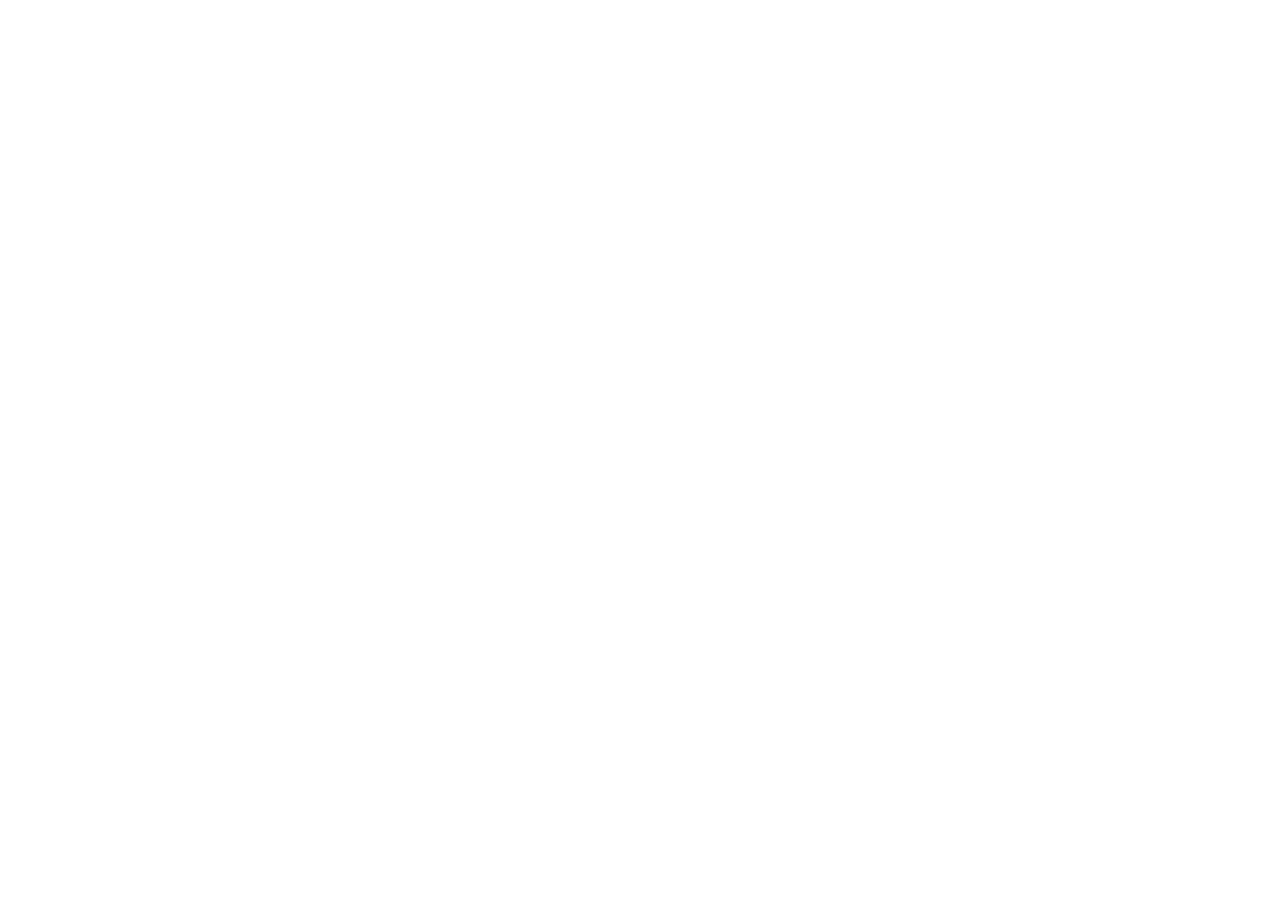
==== LandingPage.html @ b889700c "intial commit" ====
<!doctype html>
<html lang="en">
<head>
    <meta charset="UTF-8">
    <meta name="viewport"
          content="width=device-width, user-scalable=no, initial-scale=1.0, maximum-scale=1.0, minimum-scale=1.0">
    <meta http-equiv="X-UA-Compatible" content="ie=edge">
    <title>Document</title>
</head>
<body>

</body>
</html>
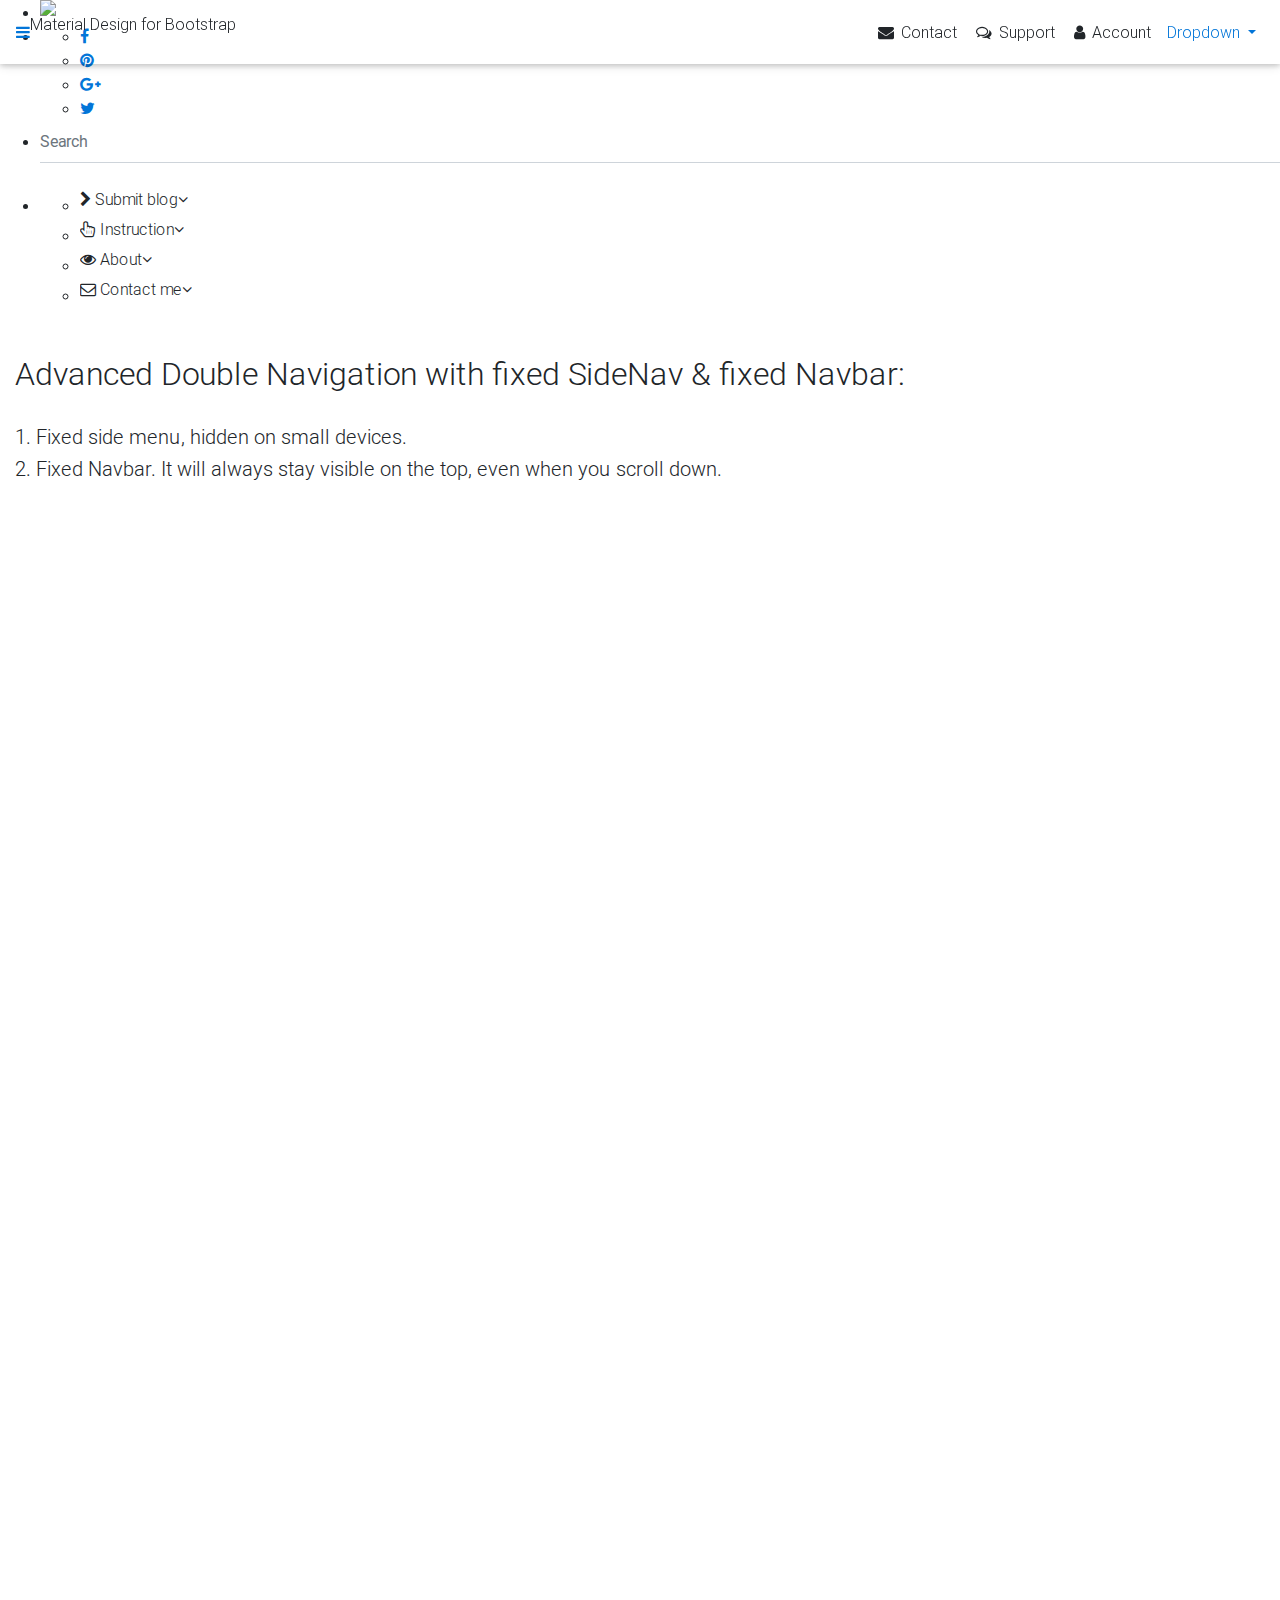
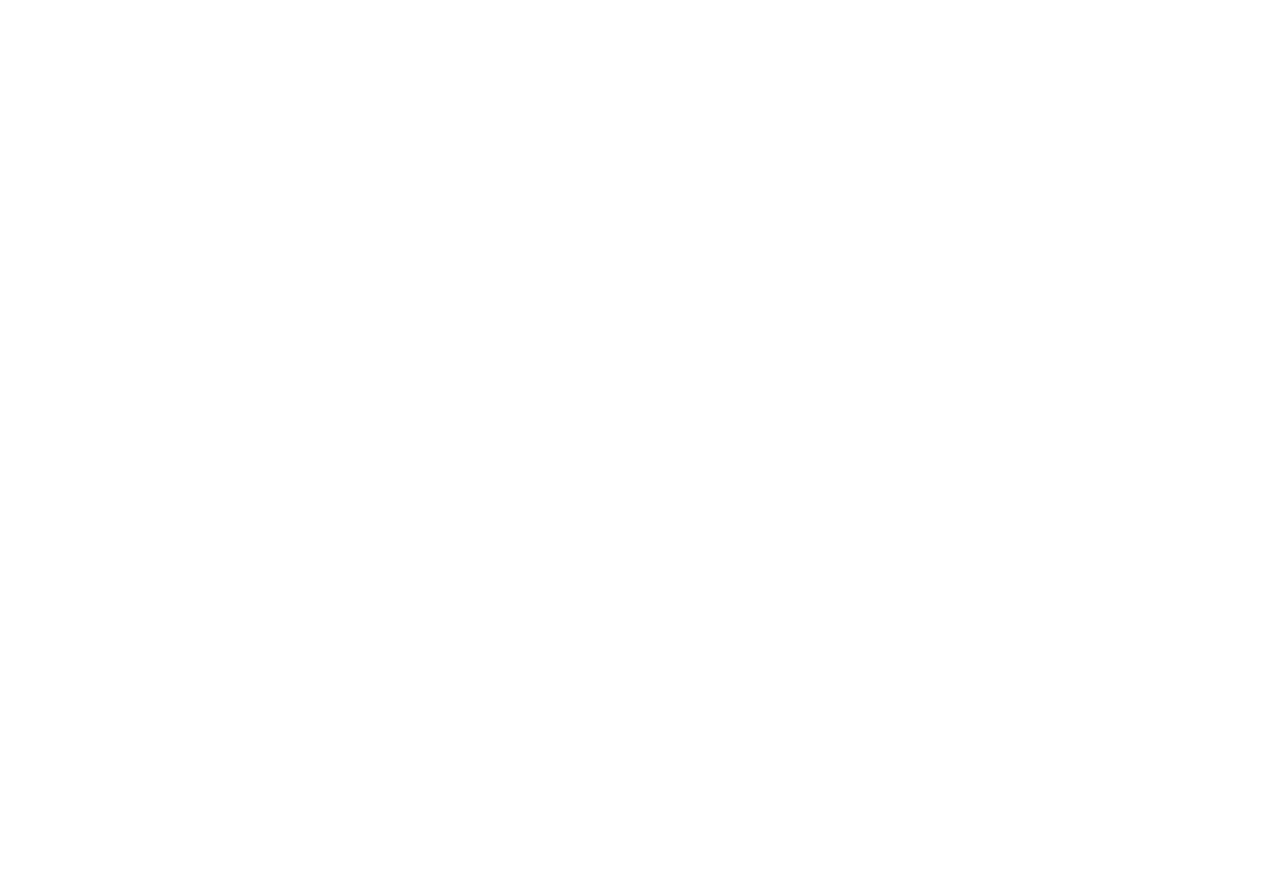
==== commit 63d56df2: "add index.html and LandingPage.html" ====
--- a/LandingPage.html
+++ b/LandingPage.html
@@ -5,9 +5,172 @@
     <meta name="viewport"
           content="width=device-width, user-scalable=no, initial-scale=1.0, maximum-scale=1.0, minimum-scale=1.0">
     <meta http-equiv="X-UA-Compatible" content="ie=edge">
+    <link rel="stylesheet" href="https://maxcdn.bootstrapcdn.com/font-awesome/4.7.0/css/font-awesome.min.css">
+    <!-- Bootstrap core CSS -->
+    <link href="css/bootstrap.min.css" rel="stylesheet">
+    <!-- Material Design Bootstrap -->
+    <link href="css/mdb.min.css" rel="stylesheet">
+    <!-- Your custom styles (optional) -->
+    <link href="css/style.css" rel="stylesheet">
     <title>Document</title>
 </head>
-<body>
+<body class="fixed-sn light-blue-skin">
 
+<!--Double navigation-->
+<header>
+    <!-- Sidebar navigation -->
+    <div id="slide-out" class="side-nav sn-bg-4 fixed">
+        <ul class="custom-scrollbar">
+            <!-- Logo -->
+            <li>
+                <div class="logo-wrapper waves-light">
+                    <a href="#"><img src="https://mdbootstrap.com/img/logo/mdb-transparent.png" class="img-fluid flex-center"></a>
+                </div>
+            </li>
+            <!--/. Logo -->
+            <!--Social-->
+            <li>
+                <ul class="social">
+                    <li><a href="#" class="icons-sm fb-ic"><i class="fa fa-facebook"> </i></a></li>
+                    <li><a href="#" class="icons-sm pin-ic"><i class="fa fa-pinterest"> </i></a></li>
+                    <li><a href="#" class="icons-sm gplus-ic"><i class="fa fa-google-plus"> </i></a></li>
+                    <li><a href="#" class="icons-sm tw-ic"><i class="fa fa-twitter"> </i></a></li>
+                </ul>
+            </li>
+            <!--/Social-->
+            <!--Search Form-->
+            <li>
+                <form class="search-form" role="search">
+                    <div class="form-group md-form mt-0 pt-1 waves-light">
+                        <input type="text" class="form-control" placeholder="Search">
+                    </div>
+                </form>
+            </li>
+            <!--/.Search Form-->
+            <!-- Side navigation links -->
+            <li>
+                <ul class="collapsible collapsible-accordion">
+                    <li><a class="collapsible-header waves-effect arrow-r"><i class="fa fa-chevron-right"></i> Submit blog<i class="fa fa-angle-down rotate-icon"></i></a>
+                        <div class="collapsible-body">
+                            <ul>
+                                <li><a href="#" class="waves-effect">Submit listing</a>
+                                </li>
+                                <li><a href="#" class="waves-effect">Registration form</a>
+                                </li>
+                            </ul>
+                        </div>
+                    </li>
+                    <li><a class="collapsible-header waves-effect arrow-r"><i class="fa fa-hand-pointer-o"></i> Instruction<i class="fa fa-angle-down rotate-icon"></i></a>
+                        <div class="collapsible-body">
+                            <ul>
+                                <li><a href="#" class="waves-effect">For bloggers</a>
+                                </li>
+                                <li><a href="#" class="waves-effect">For authors</a>
+                                </li>
+                            </ul>
+                        </div>
+                    </li>
+                    <li><a class="collapsible-header waves-effect arrow-r"><i class="fa fa-eye"></i> About<i class="fa fa-angle-down rotate-icon"></i></a>
+                        <div class="collapsible-body">
+                            <ul>
+                                <li><a href="#" class="waves-effect">Introduction</a>
+                                </li>
+                                <li><a href="#" class="waves-effect">Monthly meetings</a>
+                                </li>
+                            </ul>
+                        </div>
+                    </li>
+                    <li><a class="collapsible-header waves-effect arrow-r"><i class="fa fa-envelope-o"></i> Contact me<i class="fa fa-angle-down rotate-icon"></i></a>
+                        <div class="collapsible-body">
+                            <ul>
+                                <li><a href="#" class="waves-effect">FAQ</a>
+                                </li>
+                                <li><a href="#" class="waves-effect">Write a message</a>
+                                </li>
+                                <li><a href="#" class="waves-effect">FAQ</a>
+                                </li>
+                                <li><a href="#" class="waves-effect">Write a message</a>
+                                </li>
+                                <li><a href="#" class="waves-effect">FAQ</a>
+                                </li>
+                                <li><a href="#" class="waves-effect">Write a message</a>
+                                </li>
+                                <li><a href="#" class="waves-effect">FAQ</a>
+                                </li>
+                                <li><a href="#" class="waves-effect">Write a message</a>
+                                </li>
+                            </ul>
+                        </div>
+                    </li>
+                </ul>
+            </li>
+            <!--/. Side navigation links -->
+        </ul>
+        <div class="sidenav-bg mask-strong"></div>
+    </div>
+    <!--/. Sidebar navigation -->
+    <!-- Navbar -->
+    <nav class="navbar fixed-top navbar-toggleable-md navbar-expand-lg scrolling-navbar double-nav">
+        <!-- SideNav slide-out button -->
+        <div class="float-left">
+            <a href="#" data-activates="slide-out" class="button-collapse"><i class="fa fa-bars"></i></a>
+        </div>
+        <!-- Breadcrumb-->
+        <div class="breadcrumb-dn mr-auto">
+            <p>Material Design for Bootstrap</p>
+        </div>
+        <ul class="nav navbar-nav nav-flex-icons ml-auto">
+            <li class="nav-item">
+                <a class="nav-link"><i class="fa fa-envelope"></i> <span class="clearfix d-none d-sm-inline-block">Contact</span></a>
+            </li>
+            <li class="nav-item">
+                <a class="nav-link"><i class="fa fa-comments-o"></i> <span class="clearfix d-none d-sm-inline-block">Support</span></a>
+            </li>
+            <li class="nav-item">
+                <a class="nav-link"><i class="fa fa-user"></i> <span class="clearfix d-none d-sm-inline-block">Account</span></a>
+            </li>
+            <li class="nav-item dropdown">
+                <a class="nav-link dropdown-toggle" href="#" id="navbarDropdownMenuLink" data-toggle="dropdown" aria-haspopup="true" aria-expanded="false">
+                    Dropdown
+                </a>
+                <div class="dropdown-menu dropdown-menu-right" aria-labelledby="navbarDropdownMenuLink">
+                    <a class="dropdown-item" href="#">Action</a>
+                    <a class="dropdown-item" href="#">Another action</a>
+                    <a class="dropdown-item" href="#">Something else here</a>
+                </div>
+            </li>
+        </ul>
+    </nav>
+    <!-- /.Navbar -->
+</header>
+<!--/.Double navigation-->
+
+<!--Main Layout-->
+<main>
+    <div class="container-fluid mt-5">
+        <h2>Advanced Double Navigation with fixed SideNav & fixed Navbar:</h2>
+        <br>
+        <h5>1. Fixed side menu, hidden on small devices.</h5>
+        <h5>2. Fixed Navbar. It will always stay visible on the top, even when you scroll down.</h5>
+        <div style="height: 2000px"></div>
+    </div>
+</main>
+<!--Main Layout-->
+
+<!-- SCRIPTS -->
+<!-- JQuery -->
+<script type="text/javascript" src="js/jquery-3.2.1.min.js"></script>
+<!-- Bootstrap tooltips -->
+<script type="text/javascript" src="js/popper.min.js"></script>
+<!-- Bootstrap core JavaScript -->
+<script type="text/javascript" src="js/bootstrap.min.js"></script>
+<!-- MDB core JavaScript -->
+<script type="text/javascript" src="js/mdb.min.js"></script>
+<script>
+
+    // SideNav Initialization
+    $(".button-collapse").sideNav();
+
+</script>
 </body>
 </html>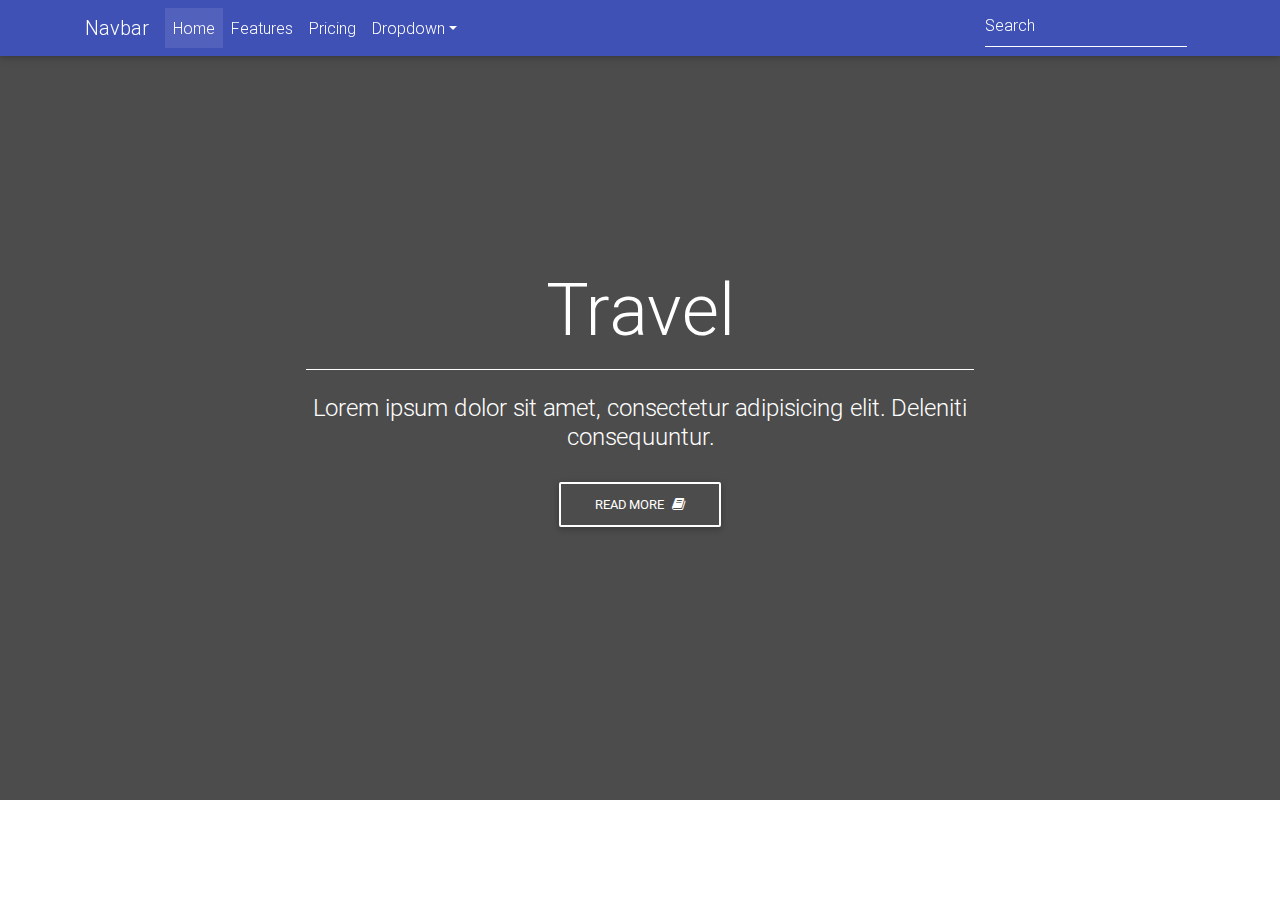
==== commit 88d590b3: "update LandingPage.html" ====
--- a/LandingPage.html
+++ b/LandingPage.html
@@ -5,157 +5,110 @@
     <meta name="viewport"
           content="width=device-width, user-scalable=no, initial-scale=1.0, maximum-scale=1.0, minimum-scale=1.0">
     <meta http-equiv="X-UA-Compatible" content="ie=edge">
-    <link rel="stylesheet" href="https://maxcdn.bootstrapcdn.com/font-awesome/4.7.0/css/font-awesome.min.css">
+    <link rel="stylesheet" href="//maxcdn.bootstrapcdn.com/font-awesome/4.7.0/css/font-awesome.min.css">
     <!-- Bootstrap core CSS -->
     <link href="css/bootstrap.min.css" rel="stylesheet">
     <!-- Material Design Bootstrap -->
     <link href="css/mdb.min.css" rel="stylesheet">
     <!-- Your custom styles (optional) -->
     <link href="css/style.css" rel="stylesheet">
-    <title>Document</title>
+    <title>Landing Page</title>
 </head>
-<body class="fixed-sn light-blue-skin">
+<body>
 
-<!--Double navigation-->
 <header>
-    <!-- Sidebar navigation -->
-    <div id="slide-out" class="side-nav sn-bg-4 fixed">
-        <ul class="custom-scrollbar">
-            <!-- Logo -->
-            <li>
-                <div class="logo-wrapper waves-light">
-                    <a href="#"><img src="https://mdbootstrap.com/img/logo/mdb-transparent.png" class="img-fluid flex-center"></a>
-                </div>
-            </li>
-            <!--/. Logo -->
-            <!--Social-->
-            <li>
-                <ul class="social">
-                    <li><a href="#" class="icons-sm fb-ic"><i class="fa fa-facebook"> </i></a></li>
-                    <li><a href="#" class="icons-sm pin-ic"><i class="fa fa-pinterest"> </i></a></li>
-                    <li><a href="#" class="icons-sm gplus-ic"><i class="fa fa-google-plus"> </i></a></li>
-                    <li><a href="#" class="icons-sm tw-ic"><i class="fa fa-twitter"> </i></a></li>
+    <!--Navbar-->
+    <nav class="navbar navbar-expand-lg navbar-dark indigo fixed-top">
+        <div class="container">
+
+            <!-- Navbar brand -->
+            <a class="navbar-brand" href="#">Navbar</a>
+
+            <!-- Collapse button -->
+            <button class="navbar-toggler" type="button" data-toggle="collapse" data-target="#basicExampleNav"
+                    aria-controls="basicExampleNav" aria-expanded="false" aria-label="Toggle navigation">
+                <span class="navbar-toggler-icon"></span>
+            </button>
+
+            <!-- Collapsible content -->
+            <div class="collapse navbar-collapse" id="basicExampleNav">
+
+                <!-- Links -->
+                <ul class="navbar-nav mr-auto">
+                    <li class="nav-item active">
+                        <a class="nav-link" href="#">Home
+                            <span class="sr-only">(current)</span>
+                        </a>
+                    </li>
+                    <li class="nav-item">
+                        <a class="nav-link" href="#">Features</a>
+                    </li>
+                    <li class="nav-item">
+                        <a class="nav-link" href="#">Pricing</a>
+                    </li>
+
+                    <!-- Dropdown -->
+                    <li class="nav-item dropdown">
+                        <a class="nav-link dropdown-toggle" id="navbarDropdownMenuLink" data-toggle="dropdown"
+                           aria-haspopup="true" aria-expanded="false">Dropdown</a>
+                        <div class="dropdown-menu dropdown-primary" aria-labelledby="navbarDropdownMenuLink">
+                            <a class="dropdown-item" href="#">Action</a>
+                            <a class="dropdown-item" href="#">Another action</a>
+                            <a class="dropdown-item" href="#">Something else here</a>
+                        </div>
+                    </li>
+
                 </ul>
-            </li>
-            <!--/Social-->
-            <!--Search Form-->
-            <li>
-                <form class="search-form" role="search">
-                    <div class="form-group md-form mt-0 pt-1 waves-light">
-                        <input type="text" class="form-control" placeholder="Search">
+                <!-- Links -->
+
+                <form class="form-inline">
+                    <div class="md-form mt-0">
+                        <input class="form-control mr-sm-2" type="text" placeholder="Search" aria-label="Search">
                     </div>
                 </form>
-            </li>
-            <!--/.Search Form-->
-            <!-- Side navigation links -->
-            <li>
-                <ul class="collapsible collapsible-accordion">
-                    <li><a class="collapsible-header waves-effect arrow-r"><i class="fa fa-chevron-right"></i> Submit blog<i class="fa fa-angle-down rotate-icon"></i></a>
-                        <div class="collapsible-body">
-                            <ul>
-                                <li><a href="#" class="waves-effect">Submit listing</a>
-                                </li>
-                                <li><a href="#" class="waves-effect">Registration form</a>
-                                </li>
-                            </ul>
+            </div>
+            <!-- Collapsible content -->
+        </div>
+    </nav>
+    <!--/.Navbar-->
+    <!--Mask-->
+    <div id="intro" class="view">
+
+        <div class="full-bg-img">
+            <div class="mask rgba-black-strong">
+                <div class="container h-100 d-flex align-items-center justify-content-center">
+                    <div class="row text-center justify-content-center">
+                        <div class="col-md-10">
+                            <!-- Heading -->
+                            <h2 class="display-3 font-bold white-text mb-2">Travel</h2>
+
+                            <!-- Divider -->
+                            <hr class="hr-light">
+
+                            <!-- Description -->
+                            <h4 class="white-text my-4">Lorem ipsum dolor sit amet, consectetur adipisicing elit.
+                                Deleniti
+                                consequuntur.</h4>
+                            <button type="button" class="btn btn-outline-white">Read more<i class="fa fa-book ml-2"></i>
+                            </button>
                         </div>
-                    </li>
-                    <li><a class="collapsible-header waves-effect arrow-r"><i class="fa fa-hand-pointer-o"></i> Instruction<i class="fa fa-angle-down rotate-icon"></i></a>
-                        <div class="collapsible-body">
-                            <ul>
-                                <li><a href="#" class="waves-effect">For bloggers</a>
-                                </li>
-                                <li><a href="#" class="waves-effect">For authors</a>
-                                </li>
-                            </ul>
-                        </div>
-                    </li>
-                    <li><a class="collapsible-header waves-effect arrow-r"><i class="fa fa-eye"></i> About<i class="fa fa-angle-down rotate-icon"></i></a>
-                        <div class="collapsible-body">
-                            <ul>
-                                <li><a href="#" class="waves-effect">Introduction</a>
-                                </li>
-                                <li><a href="#" class="waves-effect">Monthly meetings</a>
-                                </li>
-                            </ul>
-                        </div>
-                    </li>
-                    <li><a class="collapsible-header waves-effect arrow-r"><i class="fa fa-envelope-o"></i> Contact me<i class="fa fa-angle-down rotate-icon"></i></a>
-                        <div class="collapsible-body">
-                            <ul>
-                                <li><a href="#" class="waves-effect">FAQ</a>
-                                </li>
-                                <li><a href="#" class="waves-effect">Write a message</a>
-                                </li>
-                                <li><a href="#" class="waves-effect">FAQ</a>
-                                </li>
-                                <li><a href="#" class="waves-effect">Write a message</a>
-                                </li>
-                                <li><a href="#" class="waves-effect">FAQ</a>
-                                </li>
-                                <li><a href="#" class="waves-effect">Write a message</a>
-                                </li>
-                                <li><a href="#" class="waves-effect">FAQ</a>
-                                </li>
-                                <li><a href="#" class="waves-effect">Write a message</a>
-                                </li>
-                            </ul>
-                        </div>
-                    </li>
-                </ul>
-            </li>
-            <!--/. Side navigation links -->
-        </ul>
-        <div class="sidenav-bg mask-strong"></div>
+                    </div>
+                </div>
+            </div>
+
+        </div>
+
     </div>
-    <!--/. Sidebar navigation -->
-    <!-- Navbar -->
-    <nav class="navbar fixed-top navbar-toggleable-md navbar-expand-lg scrolling-navbar double-nav">
-        <!-- SideNav slide-out button -->
-        <div class="float-left">
-            <a href="#" data-activates="slide-out" class="button-collapse"><i class="fa fa-bars"></i></a>
-        </div>
-        <!-- Breadcrumb-->
-        <div class="breadcrumb-dn mr-auto">
-            <p>Material Design for Bootstrap</p>
-        </div>
-        <ul class="nav navbar-nav nav-flex-icons ml-auto">
-            <li class="nav-item">
-                <a class="nav-link"><i class="fa fa-envelope"></i> <span class="clearfix d-none d-sm-inline-block">Contact</span></a>
-            </li>
-            <li class="nav-item">
-                <a class="nav-link"><i class="fa fa-comments-o"></i> <span class="clearfix d-none d-sm-inline-block">Support</span></a>
-            </li>
-            <li class="nav-item">
-                <a class="nav-link"><i class="fa fa-user"></i> <span class="clearfix d-none d-sm-inline-block">Account</span></a>
-            </li>
-            <li class="nav-item dropdown">
-                <a class="nav-link dropdown-toggle" href="#" id="navbarDropdownMenuLink" data-toggle="dropdown" aria-haspopup="true" aria-expanded="false">
-                    Dropdown
-                </a>
-                <div class="dropdown-menu dropdown-menu-right" aria-labelledby="navbarDropdownMenuLink">
-                    <a class="dropdown-item" href="#">Action</a>
-                    <a class="dropdown-item" href="#">Another action</a>
-                    <a class="dropdown-item" href="#">Something else here</a>
-                </div>
-            </li>
-        </ul>
-    </nav>
-    <!-- /.Navbar -->
+    <!--/.Mask-->
+
 </header>
-<!--/.Double navigation-->
+<main>
 
-<!--Main Layout-->
-<main>
-    <div class="container-fluid mt-5">
-        <h2>Advanced Double Navigation with fixed SideNav & fixed Navbar:</h2>
-        <br>
-        <h5>1. Fixed side menu, hidden on small devices.</h5>
-        <h5>2. Fixed Navbar. It will always stay visible on the top, even when you scroll down.</h5>
-        <div style="height: 2000px"></div>
-    </div>
+
 </main>
-<!--Main Layout-->
+<footer>
+
+</footer>
 
 <!-- SCRIPTS -->
 <!-- JQuery -->
@@ -166,11 +119,5 @@
 <script type="text/javascript" src="js/bootstrap.min.js"></script>
 <!-- MDB core JavaScript -->
 <script type="text/javascript" src="js/mdb.min.js"></script>
-<script>
-
-    // SideNav Initialization
-    $(".button-collapse").sideNav();
-
-</script>
 </body>
 </html>--- a/css/style.css
+++ b/css/style.css
@@ -1 +1,15 @@
 /* Your custom styles */
+html,
+body,
+header {
+    height: 100%;
+}
+
+#intro {
+    background: url("https://mdbootstrap.com/img/Photos/Horizontal/Nature/full%20page/img%20%283%29.jpg")no-repeat center center fixed;
+    -webkit-background-size: cover;
+    -moz-background-size: cover;
+    -o-background-size: cover;
+    background-size: cover;
+    height: calc(100% - 100px);
+}
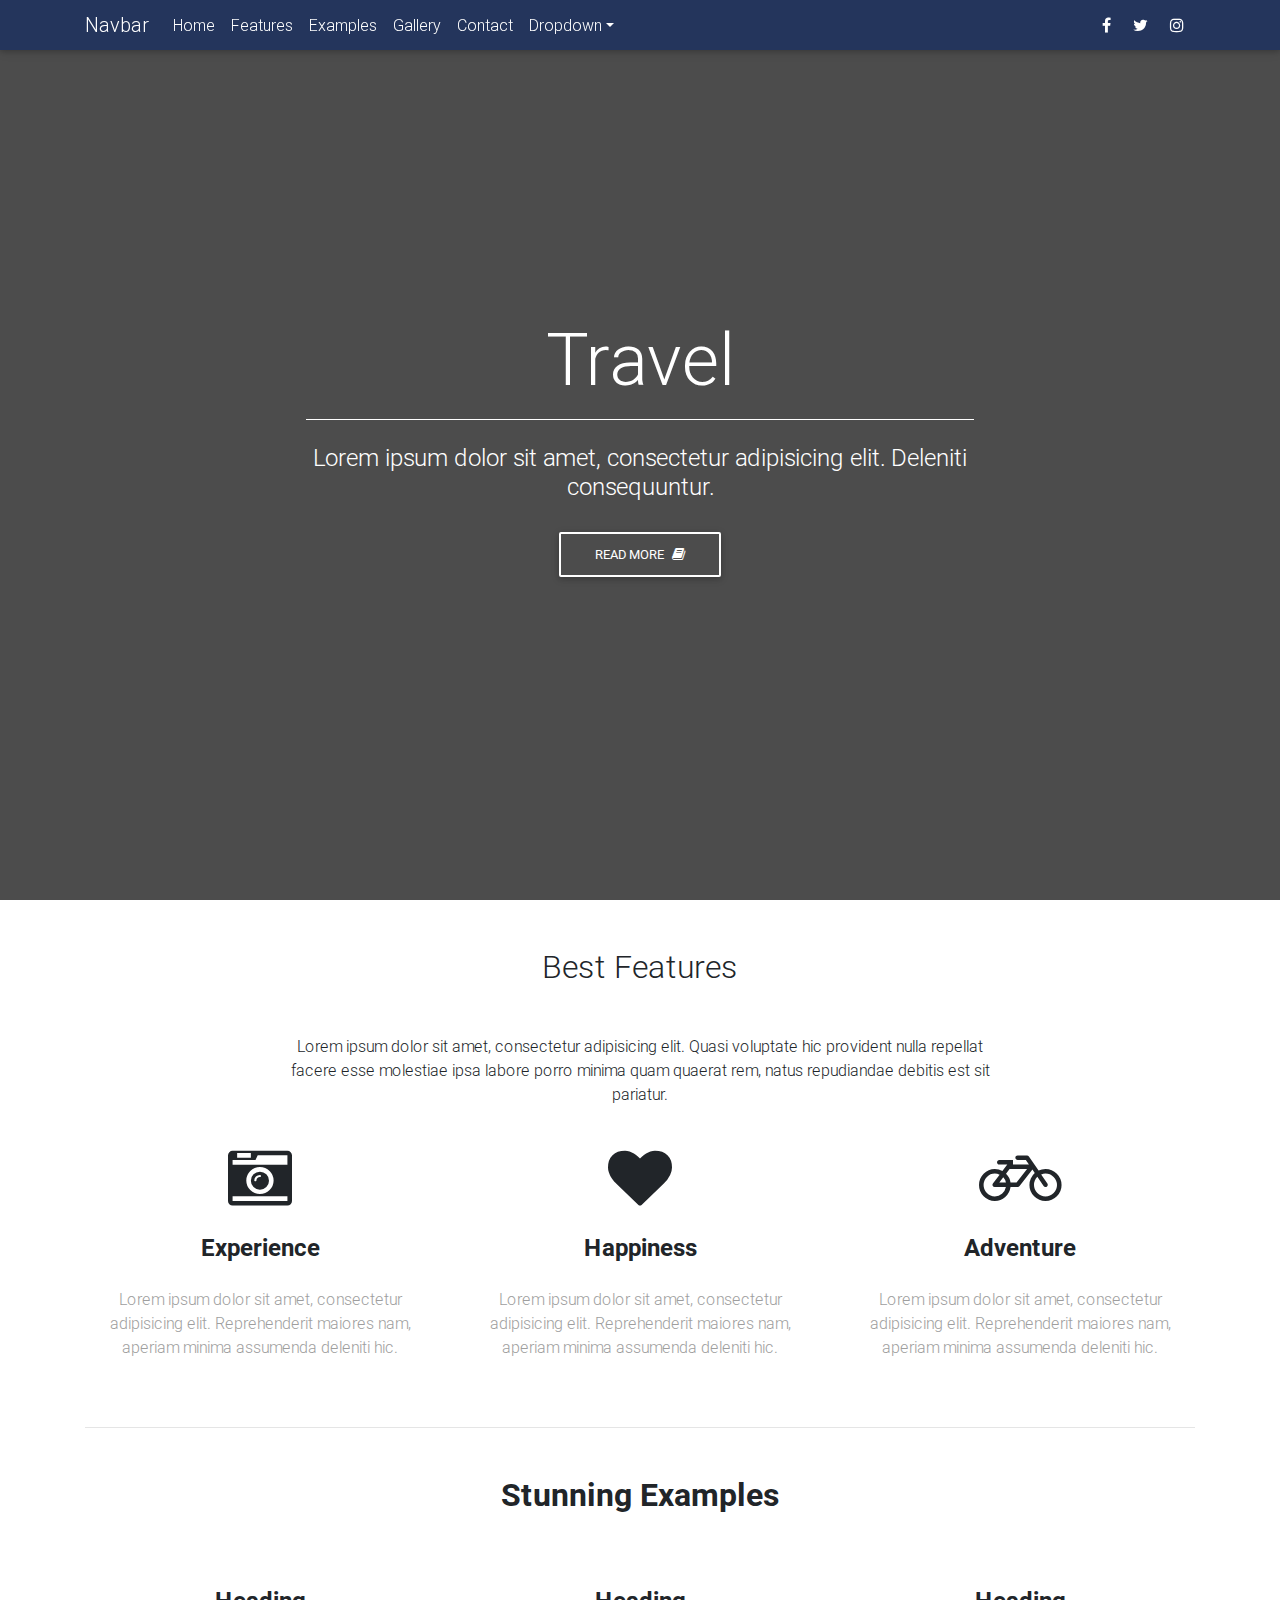
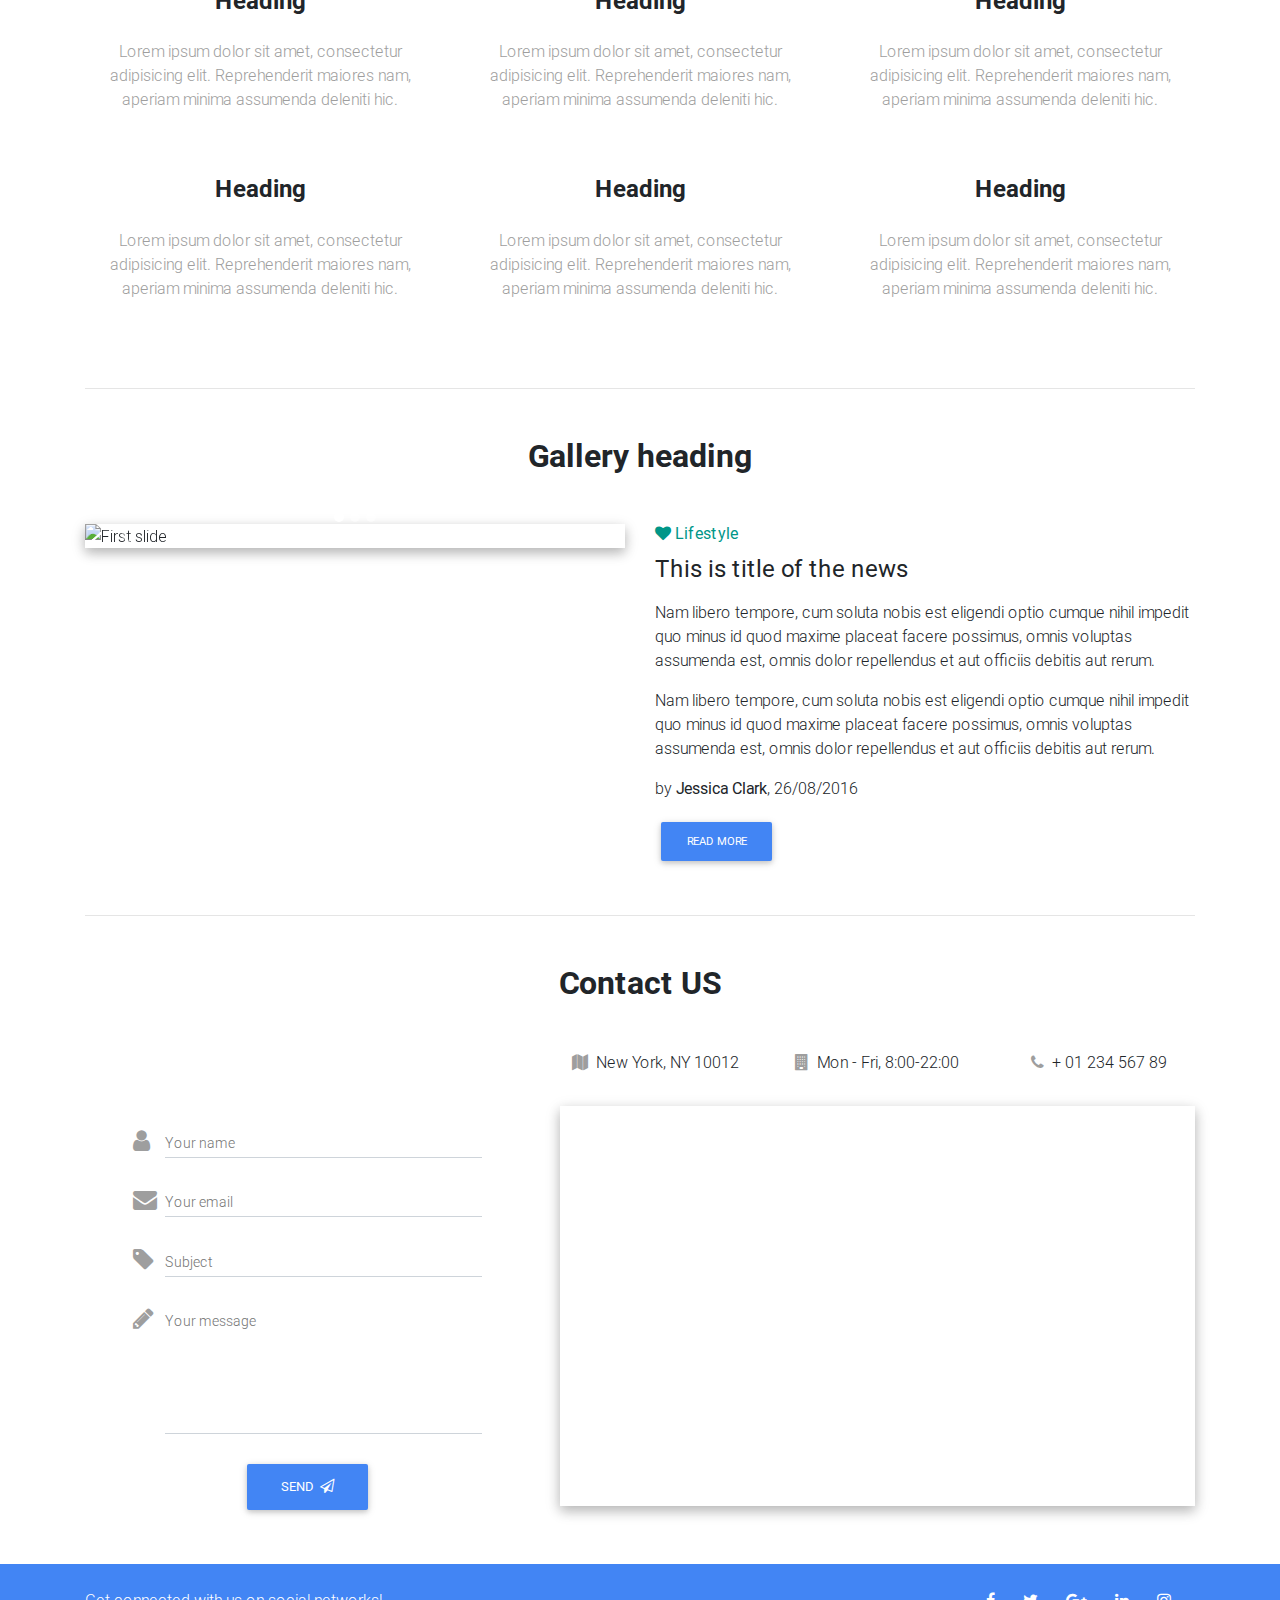
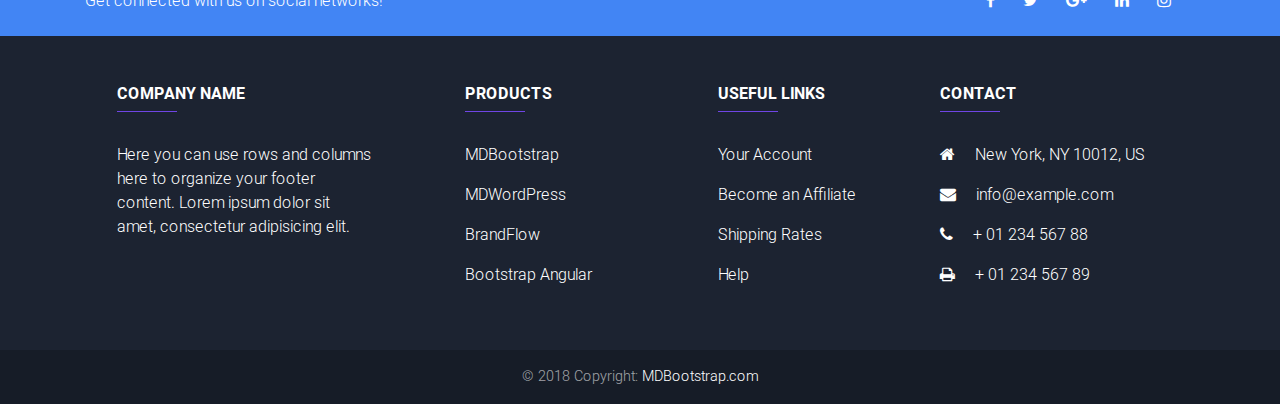
==== commit 9cc654a3: "update LandingPage.html" ====
--- a/LandingPage.html
+++ b/LandingPage.html
@@ -18,7 +18,7 @@
 
 <header>
     <!--Navbar-->
-    <nav class="navbar navbar-expand-lg navbar-dark indigo fixed-top">
+    <nav class="navbar navbar-expand-lg navbar-dark fixed-top scrolling-navbar top-nav-collapse ">
         <div class="container">
 
             <!-- Navbar brand -->
@@ -35,18 +35,23 @@
 
                 <!-- Links -->
                 <ul class="navbar-nav mr-auto">
-                    <li class="nav-item active">
-                        <a class="nav-link" href="#">Home
-                            <span class="sr-only">(current)</span>
+                    <li class="nav-item">
+                        <a class="nav-link waves-effect waves-light" href="#intro">Home
+
                         </a>
                     </li>
                     <li class="nav-item">
-                        <a class="nav-link" href="#">Features</a>
-                    </li>
-                    <li class="nav-item">
-                        <a class="nav-link" href="#">Pricing</a>
-                    </li>
-
+                        <a class="nav-link waves-effect waves-light" href="#best-features">Features</a>
+                    </li>
+                    <li class="nav-item">
+                        <a class="nav-link waves-effect waves-light" href="#examples">Examples</a>
+                    </li>
+                    <li class="nav-item">
+                        <a class="nav-link waves-effect waves-light" href="#gallery">Gallery</a>
+                    </li>
+                    <li class="nav-item">
+                        <a class="nav-link waves-effect waves-light" href="#contact">Contact</a>
+                    </li>
                     <!-- Dropdown -->
                     <li class="nav-item dropdown">
                         <a class="nav-link dropdown-toggle" id="navbarDropdownMenuLink" data-toggle="dropdown"
@@ -61,17 +66,23 @@
                 </ul>
                 <!-- Links -->
 
-                <form class="form-inline">
-                    <div class="md-form mt-0">
-                        <input class="form-control mr-sm-2" type="text" placeholder="Search" aria-label="Search">
-                    </div>
-                </form>
+                <!-- Social Icon  -->
+                <ul class="navbar-nav nav-flex-icons">
+                    <li class="nav-item">
+                        <a class="nav-link"><i class="fa fa-facebook"></i></a>
+                    </li>
+                    <li class="nav-item">
+                        <a class="nav-link"><i class="fa fa-twitter"></i></a>
+                    </li>
+                    <li class="nav-item">
+                        <a class="nav-link"><i class="fa fa-instagram"></i></a>
+                    </li>
+                </ul>
             </div>
             <!-- Collapsible content -->
         </div>
     </nav>
     <!--/.Navbar-->
-    <!--Mask-->
     <div id="intro" class="view">
 
         <div class="full-bg-img">
@@ -104,11 +115,512 @@
 </header>
 <main>
 
+    <!--Main layout-->
+    <main class="mt-5">
+        <div class="container">
+
+            <section id="best-features" class="text-center">
+
+                <!-- Heading -->
+                <h2 class="mb-5">Best Features</h2>
+
+                <!--Grid row-->
+                <div class="row d-flex justify-content-center mb-4">
+
+                    <!--Grid column-->
+                    <div class="col-md-8">
+
+                        <!-- Description -->
+                        <p>Lorem ipsum dolor sit amet, consectetur adipisicing elit. Quasi voluptate hic provident nulla
+                            repellat
+                            facere esse molestiae ipsa labore porro minima quam quaerat rem, natus repudiandae debitis
+                            est
+                            sit pariatur.</p>
+
+                    </div>
+                    <!--Grid column-->
+
+                </div>
+                <!--Grid row-->
+
+                <!--Grid row-->
+                <div class="row">
+
+                    <!--Grid column-->
+                    <div class="col-md-4 mb-1">
+                        <i class="fa fa-camera-retro fa-4x"></i>
+                        <h4 class="my-4 font-weight-bold">Experience</h4>
+                        <p class="grey-text">Lorem ipsum dolor sit amet, consectetur adipisicing elit. Reprehenderit
+                            maiores nam, aperiam minima
+                            assumenda deleniti hic.</p>
+                    </div>
+                    <!--Grid column-->
+
+                    <!--Grid column-->
+                    <div class="col-md-4 mb-1">
+                        <i class="fa fa-heart fa-4x"></i>
+                        <h4 class="my-4 font-weight-bold">Happiness</h4>
+                        <p class="grey-text">Lorem ipsum dolor sit amet, consectetur adipisicing elit. Reprehenderit
+                            maiores nam, aperiam minima
+                            assumenda deleniti hic.</p>
+                    </div>
+                    <!--Grid column-->
+
+                    <!--Grid column-->
+                    <div class="col-md-4 mb-1">
+                        <i class="fa fa-bicycle fa-4x"></i>
+                        <h4 class="my-4 font-weight-bold">Adventure</h4>
+                        <p class="grey-text">Lorem ipsum dolor sit amet, consectetur adipisicing elit. Reprehenderit
+                            maiores nam, aperiam minima
+                            assumenda deleniti hic.</p>
+                    </div>
+                    <!--Grid column-->
+
+                </div>
+                <!--Grid row-->
+
+            </section>
+
+
+            <hr class="my-5">
+
+
+            <!--Section: Examples-->
+            <section id="examples" class="text-center">
+
+                <!-- Heading -->
+                <h2 class="mb-5 font-weight-bold">Stunning Examples</h2>
+
+                <!--Grid row-->
+                <div class="row">
+
+                    <!--Grid column-->
+                    <div class="col-lg-4 col-md-12 mb-4">
+
+                        <div class="view overlay z-depth-1-half">
+                            <img src="https://mdbootstrap.com/img/Photos/Others/images/48.jpg" class="img-fluid" alt="">
+                            <div class="mask rgba-white-slight"></div>
+                        </div>
+
+                        <h4 class="my-4 font-weight-bold">Heading</h4>
+                        <p class="grey-text">Lorem ipsum dolor sit amet, consectetur adipisicing elit. Reprehenderit
+                            maiores nam, aperiam minima
+                            assumenda deleniti hic.</p>
+
+                    </div>
+                    <!--Grid column-->
+
+                    <!--Grid column-->
+                    <div class="col-lg-4 col-md-6 mb-4">
+
+                        <div class="view overlay z-depth-1-half">
+                            <img src="https://mdbootstrap.com/img/Photos/Others/images/49.jpg" class="img-fluid" alt="">
+                            <div class="mask rgba-white-slight"></div>
+                        </div>
+
+                        <h4 class="my-4 font-weight-bold">Heading</h4>
+                        <p class="grey-text">Lorem ipsum dolor sit amet, consectetur adipisicing elit. Reprehenderit
+                            maiores nam, aperiam minima
+                            assumenda deleniti hic.</p>
+
+                    </div>
+                    <!--Grid column-->
+
+                    <!--Grid column-->
+                    <div class="col-lg-4 col-md-6 mb-4">
+
+                        <div class="view overlay z-depth-1-half">
+                            <img src="https://mdbootstrap.com/img/Photos/Others/images/29.jpg" class="img-fluid" alt="">
+                            <div class="mask rgba-white-slight"></div>
+                        </div>
+
+                        <h4 class="my-4 font-weight-bold">Heading</h4>
+                        <p class="grey-text">Lorem ipsum dolor sit amet, consectetur adipisicing elit. Reprehenderit
+                            maiores nam, aperiam minima
+                            assumenda deleniti hic.</p>
+
+                    </div>
+                    <!--Grid column-->
+
+                </div>
+                <!--Grid row-->
+
+                <!--Grid row-->
+                <div class="row">
+
+                    <!--Grid column-->
+                    <div class="col-lg-4 col-md-12 mb-4">
+
+                        <div class="view overlay z-depth-1-half">
+                            <img src="https://mdbootstrap.com/img/Photos/Others/images/10.jpg" class="img-fluid" alt="">
+                            <div class="mask rgba-white-slight"></div>
+                        </div>
+
+                        <h4 class="my-4 font-weight-bold">Heading</h4>
+                        <p class="grey-text">Lorem ipsum dolor sit amet, consectetur adipisicing elit. Reprehenderit
+                            maiores nam, aperiam minima
+                            assumenda deleniti hic.</p>
+
+                    </div>
+                    <!--Grid column-->
+
+                    <!--Grid column-->
+                    <div class="col-lg-4 col-md-6 mb-4">
+
+                        <div class="view overlay z-depth-1-half">
+                            <img src="https://mdbootstrap.com/img/Photos/Others/images/11.jpg" class="img-fluid" alt="">
+                            <div class="mask rgba-white-slight"></div>
+                        </div>
+
+                        <h4 class="my-4 font-weight-bold">Heading</h4>
+                        <p class="grey-text">Lorem ipsum dolor sit amet, consectetur adipisicing elit. Reprehenderit
+                            maiores nam, aperiam minima
+                            assumenda deleniti hic.</p>
+
+                    </div>
+                    <!--Grid column-->
+
+                    <!--Grid column-->
+                    <div class="col-lg-4 col-md-6 mb-4">
+
+                        <div class="view overlay z-depth-1-half">
+                            <img src="https://mdbootstrap.com/img/Photos/Others/images/13.jpg" class="img-fluid" alt="">
+                            <div class="mask rgba-white-slight"></div>
+                        </div>
+
+                        <h4 class="my-4 font-weight-bold">Heading</h4>
+                        <p class="grey-text">Lorem ipsum dolor sit amet, consectetur adipisicing elit. Reprehenderit
+                            maiores nam, aperiam minima
+                            assumenda deleniti hic.</p>
+
+                    </div>
+                    <!--Grid column-->
+
+                </div>
+                <!--Grid row-->
+
+            </section>
+            <!--Section: Examples-->
+
+
+            <hr class="my-5">
+
+
+            <!--Section: Gallery-->
+            <section id="gallery">
+
+                <!-- Heading -->
+                <h2 class="mb-5 font-weight-bold text-center">Gallery heading</h2>
+
+                <!--Grid row-->
+                <div class="row">
+
+
+                    <!--Grid column-->
+                    <div class="col-md-6 mb-4">
+
+                        <!--Carousel Wrapper-->
+                        <div id="carousel-example-1z" class="carousel slide carousel-fade" data-ride="carousel">
+                            <!--Indicators-->
+                            <ol class="carousel-indicators">
+                                <li data-target="#carousel-example-1z" data-slide-to="0" class="active"></li>
+                                <li data-target="#carousel-example-1z" data-slide-to="1"></li>
+                                <li data-target="#carousel-example-1z" data-slide-to="2"></li>
+                            </ol>
+                            <!--/.Indicators-->
+                            <!--Slides-->
+                            <div class="carousel-inner z-depth-1-half" role="listbox">
+                                <!--First slide-->
+                                <div class="carousel-item active">
+                                    <img class="d-block w-100"
+                                         src="https://mdbootstrap.com/img/Photos/Others/images/84.jpg"
+                                         alt="First slide">
+                                </div>
+                                <!--/First slide-->
+                                <!--Second slide-->
+                                <div class="carousel-item">
+                                    <img class="d-block w-100"
+                                         src="https://mdbootstrap.com/img/Photos/Others/images/85.jpg"
+                                         alt="Second slide">
+                                </div>
+                                <!--/Second slide-->
+                                <!--Third slide-->
+                                <div class="carousel-item">
+                                    <img class="d-block w-100"
+                                         src="https://mdbootstrap.com/img/Photos/Others/images/86.jpg"
+                                         alt="Third slide">
+                                </div>
+                                <!--/Third slide-->
+                            </div>
+                            <!--/.Slides-->
+                            <!--Controls-->
+                            <a class="carousel-control-prev" href="#carousel-example-1z" role="button"
+                               data-slide="prev">
+                                <span class="carousel-control-prev-icon" aria-hidden="true"></span>
+                                <span class="sr-only">Previous</span>
+                            </a>
+                            <a class="carousel-control-next" href="#carousel-example-1z" role="button"
+                               data-slide="next">
+                                <span class="carousel-control-next-icon" aria-hidden="true"></span>
+                                <span class="sr-only">Next</span>
+                            </a>
+                            <!--/.Controls-->
+                        </div>
+                        <!--/.Carousel Wrapper-->
+
+                    </div>
+                    <!--Grid column-->
+
+
+                    <!--Grid column-->
+                    <div class="col-md-6">
+
+                        <!--Excerpt-->
+                        <a href="https://mdbootstrap.com" class="teal-text" target="_blank">
+                            <h6 class="pb-1"><i class="fa fa-heart"></i><strong> Lifestyle </strong></h6>
+                        </a>
+                        <h4 class="mb-3"><strong>This is title of the news</strong></h4>
+                        <p>Nam libero tempore, cum soluta nobis est eligendi optio cumque nihil impedit quo minus id
+                            quod maxime
+                            placeat facere possimus, omnis voluptas assumenda est, omnis dolor repellendus et aut
+                            officiis
+                            debitis aut rerum.</p>
+
+                        <p>Nam libero tempore, cum soluta nobis est eligendi optio cumque nihil impedit quo minus id
+                            quod maxime
+                            placeat facere possimus, omnis voluptas assumenda est, omnis dolor repellendus et aut
+                            officiis
+                            debitis aut rerum.</p>
+                        <p>by <a><strong>Jessica Clark</strong></a>, 26/08/2016</p>
+                        <a class="btn btn-primary btn-md">Read more</a>
+
+                    </div>
+                    <!--Grid column-->
+
+
+                </div>
+                <!--Grid row-->
+
+            </section>
+            <!--Section: Gallery-->
+
+
+            <hr class="my-5">
+
+            <!--Section: Contact-->
+            <section id="contact">
+
+                <!-- Heading -->
+                <h2 class="mb-5 font-weight-bold text-center">Contact US</h2>
+
+                <div class="row">
+                    <!--Grid column-->
+                    <div class="col-lg-5 col-md-12">
+                        <!-- Form contact -->
+                        <form class="p-5">
+                            <div class="md-form form-sm"><i class="fa fa-user prefix grey-text"></i>
+                                <input type="text" id="form3" class="form-control form-control-sm">
+                                <label for="form3">Your name</label>
+                            </div>
+                            <div class="md-form form-sm"><i class="fa fa-envelope prefix grey-text"></i>
+                                <input type="text" id="form2" class="form-control form-control-sm">
+                                <label for="form2">Your email</label>
+                            </div>
+                            <div class="md-form form-sm"><i class="fa fa-tag prefix grey-text"></i>
+                                <input type="text" id="form32" class="form-control form-control-sm">
+                                <label for="form3">Subject</label>
+                            </div>
+                            <div class="md-form form-sm"><i class="fa fa-pencil prefix grey-text"></i>
+                                <textarea type="text" id="form8" class="md-textarea form-control form-control-sm"
+                                          rows="4"></textarea>
+                                <label for="form8">Your message</label>
+                            </div>
+                            <div class="text-center mt-4">
+                                <button class="btn btn-primary">Send <i class="fa fa-paper-plane-o ml-1"></i></button>
+                            </div>
+                        </form>
+                        <!-- Form contact -->
+                    </div>
+                    <!--Grid column-->
+                    <div class="col-lg-7 col-md-12">
+
+                        <!--Grid row-->
+                        <div class="row text-center">
+
+                            <!--Grid column-->
+                            <div class="col-lg-4 col-md-12 mb-3">
+
+                                <p><i class="fa fa-map fa-1x mr-2 grey-text"></i>New York, NY 10012</p>
+
+                            </div>
+                            <!--Grid column-->
+
+                            <!--Grid column-->
+                            <div class="col-lg-4 col-md-6 mb-3">
+
+                                <p><i class="fa fa-building fa-1x mr-2 grey-text"></i>Mon - Fri, 8:00-22:00</p>
+
+                            </div>
+                            <!--Grid column-->
+
+                            <!--Grid column-->
+                            <div class="col-lg-4 col-md-6 mb-3">
+
+                                <p><i class="fa fa-phone fa-1x mr-2 grey-text"></i>+ 01 234 567 89</p>
+
+                            </div>
+                            <!--Grid column-->
+
+                        </div>
+
+                        <div id="map-container" class="z-depth-1-half map-container mb-5" style="height: 400px"></div>
+                    </div>
+                </div>
+
+            </section>
+            <!--Section: Contact-->
+
+        </div>
+    </main>
+    <!--Main layout-->
+
 
 </main>
-<footer>
+
+<!--Footer-->
+<footer class="page-footer unique-color-dark pt-0">
+    <!-- Social buttons -->
+    <div class="primary-color">
+        <div class="container">
+            <!--Grid row-->
+            <div class="row py-4 d-flex align-items-center">
+
+                <!--Grid column-->
+                <div class="col-md-6 col-lg-5 text-center text-md-left mb-4 mb-md-0">
+                    <h6 class="mb-0 white-text">Get connected with us on social networks!</h6>
+                </div>
+                <!--Grid column-->
+
+                <!--Grid column-->
+                <div class="col-md-6 col-lg-7 text-center text-md-right">
+                    <!--Facebook-->
+                    <a class="fb-ic ml-0">
+                        <i class="fa fa-facebook white-text mr-4"> </i>
+                    </a>
+                    <!--Twitter-->
+                    <a class="tw-ic">
+                        <i class="fa fa-twitter white-text mr-4"> </i>
+                    </a>
+                    <!--Google +-->
+                    <a class="gplus-ic">
+                        <i class="fa fa-google-plus white-text mr-4"> </i>
+                    </a>
+                    <!--Linkedin-->
+                    <a class="li-ic">
+                        <i class="fa fa-linkedin white-text mr-4"> </i>
+                    </a>
+                    <!--Instagram-->
+                    <a class="ins-ic">
+                        <i class="fa fa-instagram white-text mr-lg-4"> </i>
+                    </a>
+                </div>
+                <!--Grid column-->
+
+            </div>
+            <!--Grid row-->
+        </div>
+    </div>
+
+    <!--Footer Links-->
+    <div class="container mt-5 mb-4 text-center text-md-left">
+        <div class="row mt-3">
+
+            <!--First column-->
+            <div class="col-md-3 col-lg-4 col-xl-3 mx-auto mb-4">
+                <h6 class="text-uppercase font-weight-bold">
+                    <strong>Company name</strong>
+                </h6>
+                <hr class="deep-purple accent-2 mb-4 mt-0 d-inline-block mx-auto" style="width: 60px;">
+                <p>Here you can use rows and columns here to organize your footer content. Lorem ipsum dolor sit
+                    amet, consectetur adipisicing elit.</p>
+            </div>
+            <!--/.First column-->
+
+            <!--Second column-->
+            <div class="col-md-2 col-lg-2 col-xl-2 mx-auto mb-4">
+                <h6 class="text-uppercase font-weight-bold">
+                    <strong>Products</strong>
+                </h6>
+                <hr class="deep-purple accent-2 mb-4 mt-0 d-inline-block mx-auto" style="width: 60px;">
+                <p>
+                    <a href="#!">MDBootstrap</a>
+                </p>
+                <p>
+                    <a href="#!">MDWordPress</a>
+                </p>
+                <p>
+                    <a href="#!">BrandFlow</a>
+                </p>
+                <p>
+                    <a href="#!">Bootstrap Angular</a>
+                </p>
+            </div>
+            <!--/.Second column-->
+
+            <!--Third column-->
+            <div class="col-md-3 col-lg-2 col-xl-2 mx-auto mb-4">
+                <h6 class="text-uppercase font-weight-bold">
+                    <strong>Useful links</strong>
+                </h6>
+                <hr class="deep-purple accent-2 mb-4 mt-0 d-inline-block mx-auto" style="width: 60px;">
+                <p>
+                    <a href="#!">Your Account</a>
+                </p>
+                <p>
+                    <a href="#!">Become an Affiliate</a>
+                </p>
+                <p>
+                    <a href="#!">Shipping Rates</a>
+                </p>
+                <p>
+                    <a href="#!">Help</a>
+                </p>
+            </div>
+            <!--/.Third column-->
+
+            <!--Fourth column-->
+            <div class="col-md-4 col-lg-3 col-xl-3">
+                <h6 class="text-uppercase font-weight-bold">
+                    <strong>Contact</strong>
+                </h6>
+                <hr class="deep-purple accent-2 mb-4 mt-0 d-inline-block mx-auto" style="width: 60px;">
+                <p>
+                    <i class="fa fa-home mr-3"></i> New York, NY 10012, US</p>
+                <p>
+                    <i class="fa fa-envelope mr-3"></i> info@example.com</p>
+                <p>
+                    <i class="fa fa-phone mr-3"></i> + 01 234 567 88</p>
+                <p>
+                    <i class="fa fa-print mr-3"></i> + 01 234 567 89</p>
+            </div>
+            <!--/.Fourth column-->
+
+        </div>
+    </div>
+    <!--/.Footer Links-->
+
+    <!--/.Footer Links-->
+
+    <!--Copyright-->
+    <div class="footer-copyright py-3 text-center">
+        © 2018 Copyright:
+        <a href="https://mdbootstrap.com/bootstrap-tutorial/"> MDBootstrap.com </a>
+    </div>
+    <!--/.Copyright-->
 
 </footer>
+<!--/.Footer-->
+
 
 <!-- SCRIPTS -->
 <!-- JQuery -->
@@ -119,5 +631,52 @@
 <script type="text/javascript" src="js/bootstrap.min.js"></script>
 <!-- MDB core JavaScript -->
 <script type="text/javascript" src="js/mdb.min.js"></script>
+
+<!--Google Maps-->
+<script src="https://maps.google.com/maps/api/js"></script>
+
+<!-- Carousel options -->
+<script>
+    $('.carousel').carousel({
+        interval: 2000,
+    })
+</script>
+
+<!-- Google Maps settings -->
+<script>
+    // Regular map
+    function regular_map() {
+        var var_location = new google.maps.LatLng(40.725118, -73.997699);
+
+        var var_mapoptions = {
+            center: var_location,
+            zoom: 14
+        };
+
+        var var_map = new google.maps.Map(document.getElementById("map-container"),
+            var_mapoptions);
+
+        var var_marker = new google.maps.Marker({
+            position: var_location,
+            map: var_map,
+            title: "New York"
+        });
+    }
+
+    // Initialize maps
+    google.maps.event.addDomListener(window, 'load', regular_map);
+
+    $.fn.scroller = function() {
+        var speed = 'slow'; // Choose default speed
+        $(this).each(function() {
+            $(this).bind('click', function() {
+                var target = $(this).attr('href'); // Get scroll target
+                $(target).ScrollTo(speed);
+                return false;
+            });
+        });
+    }
+</script>
+
 </body>
 </html>--- a/css/style.css
+++ b/css/style.css
@@ -11,5 +11,10 @@
     -moz-background-size: cover;
     -o-background-size: cover;
     background-size: cover;
-    height: calc(100% - 100px);
+    height: calc(100%);
 }
+
+.top-nav-collapse
+{
+    background-color: #24355C;
+}
